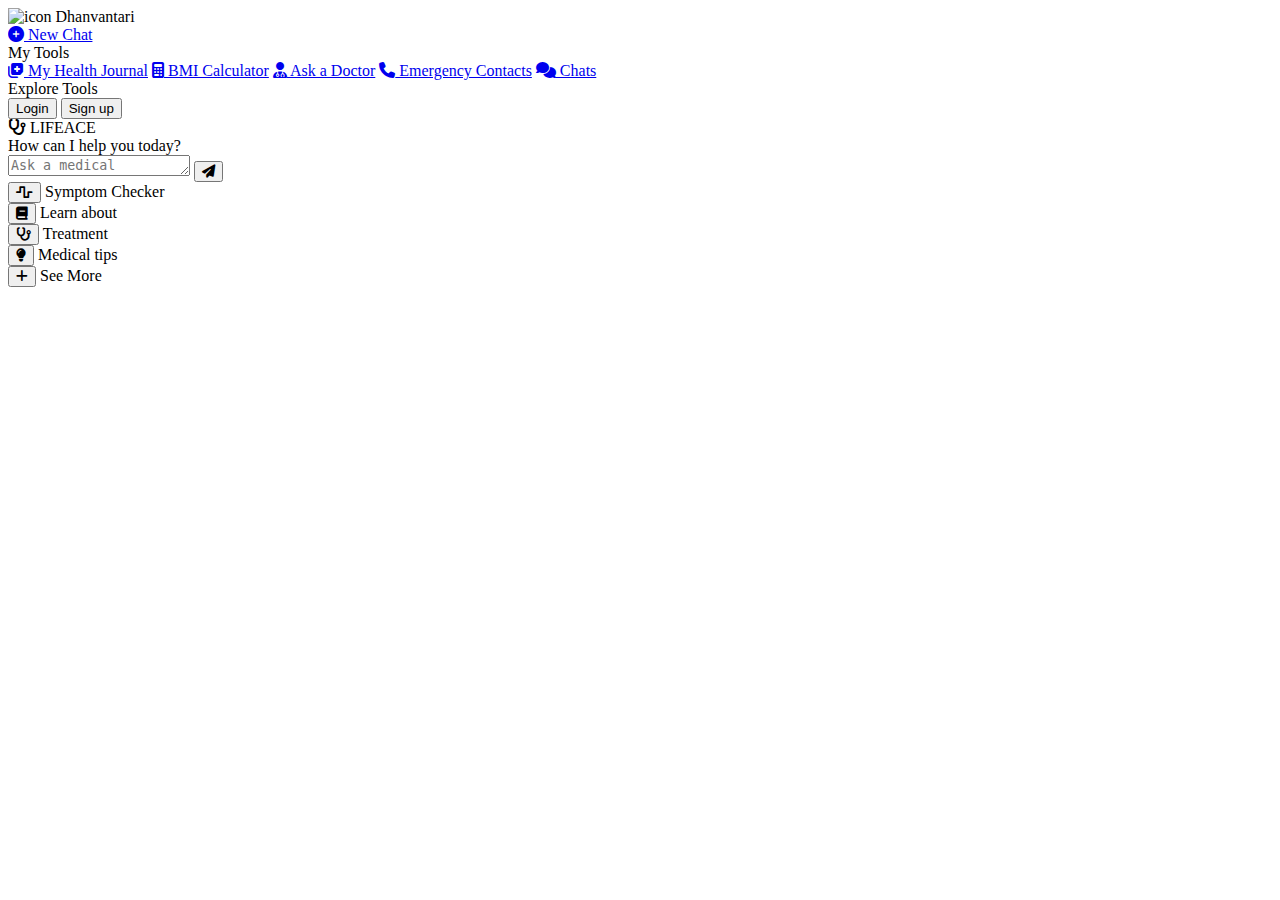
==== chat.html @ 0e31948d "Create chat.html" ====
<!DOCTYPE html>
<html lang="en">
<head>
  <meta charset="UTF-8" />
  <meta name="viewport" content="width=device-width, initial-scale=1.0"/>
  <title>Dhanvantari - Medical Assistant</title>
  <link rel="stylesheet" href="https://cdnjs.cloudflare.com/ajax/libs/font-awesome/6.4.0/css/all.min.css"/>
  <link rel="stylesheet" href="/static/style.css"/>
</head>
<body>

  <!-- Sidebar -->
  <div class="sidebar">
    <div class="logo">
      <img src="https://img.icons8.com/fluency-systems-filled/48/medical-doctor.png" alt="icon"/>
      Dhanvantari
    </div>

    <a class="nav-button" href="#"><i class="fas fa-plus-circle"></i> New Chat</a>

    <div class="section-title">My Tools</div>
    <a class="nav-button" href="#"><i class="fas fa-notes-medical"></i> My Health Journal</a>
    <a class="nav-button" href="bmi.html"><i class="fas fa-calculator"></i> BMI Calculator</a>
    <a class="nav-button" href="#"><i class="fas fa-user-md"></i> Ask a Doctor</a>
    <a class="nav-button" href="#"><i class="fas fa-phone"></i> Emergency Contacts</a>
    <a class="nav-button" href="#"><i class="fas fa-comments"></i> Chats</a>

    <div class="section-title">Explore Tools</div>

    <div class="auth-buttons">
      <button class="login">Login</button>
      <button class="signup">Sign up</button>
    </div>
  </div>

  <!-- Main Content -->
  <div class="main">
    <div class="header">
      <div class="logo-main">
        <i class="fas fa-stethoscope"></i> LIFE<span>ACE</span>
      </div>
      <div class="prompt">How can I help you today?</div>
    </div>

    <div class="chat-window" id="chatWindow">
      <!-- Chat messages appear here -->
    </div>

    <div class="bottom-area">
      <div class="search-bar">
        <textarea class="query-box" rows="1" id="userInput" placeholder="Ask a medical query..."></textarea>
        <button class="search-button" onclick="submitQuery()"><i class="fas fa-paper-plane"></i></button>
      </div>

      <div class="features">
        <div class="feature">
          <button class="blue" onclick="alert('Symptom Checker')"><i class="fas fa-wave-square"></i></button>
          <label>Symptom Checker</label>
        </div>
        <div class="feature">
          <button class="grey" onclick="alert('Learn About')"><i class="fas fa-book"></i></button>
          <label>Learn about</label>
        </div>
        <div class="feature">
          <button class="orange" onclick="alert('Treatment')"><i class="fas fa-stethoscope"></i></button>
          <label>Treatment</label>
        </div>
        <div class="feature">
          <button class="green" onclick="alert('Medical Tips')"><i class="fas fa-lightbulb"></i></button>
          <label>Medical tips</label>
        </div>
        <div class="feature">
          <button class="grey" onclick="alert('See More')"><i class="fas fa-plus"></i></button>
          <label>See More</label>
        </div>
      </div>
    </div>
  </div>
  <script>
    function submitQuery() {
      const userInput = document.getElementById("userInput").value;
      if (!userInput.trim()) return;
  
      const chatWindow = document.getElementById("chatWindow");
  
      // Show user message
      const userMsg = document.createElement("div");
      userMsg.classList.add("message", "user-message");
      userMsg.innerText = userInput;
      chatWindow.appendChild(userMsg);
  
      // Clear input
      document.getElementById("userInput").value = "";
  
      // Send to backend
      fetch("/get_response", {
        method: "POST",
        headers: {
          "Content-Type": "application/json",
        },
        body: JSON.stringify({ message: userInput }),
      })
      .then(response => response.json())
      .then(data => {
        const botMsg = document.createElement("div");
        botMsg.classList.add("message", "bot-message");
        botMsg.innerText = data.response;
        chatWindow.appendChild(botMsg);
        chatWindow.scrollTop = chatWindow.scrollHeight;
      });
    }
  </script>
  
 

</body>
</html>
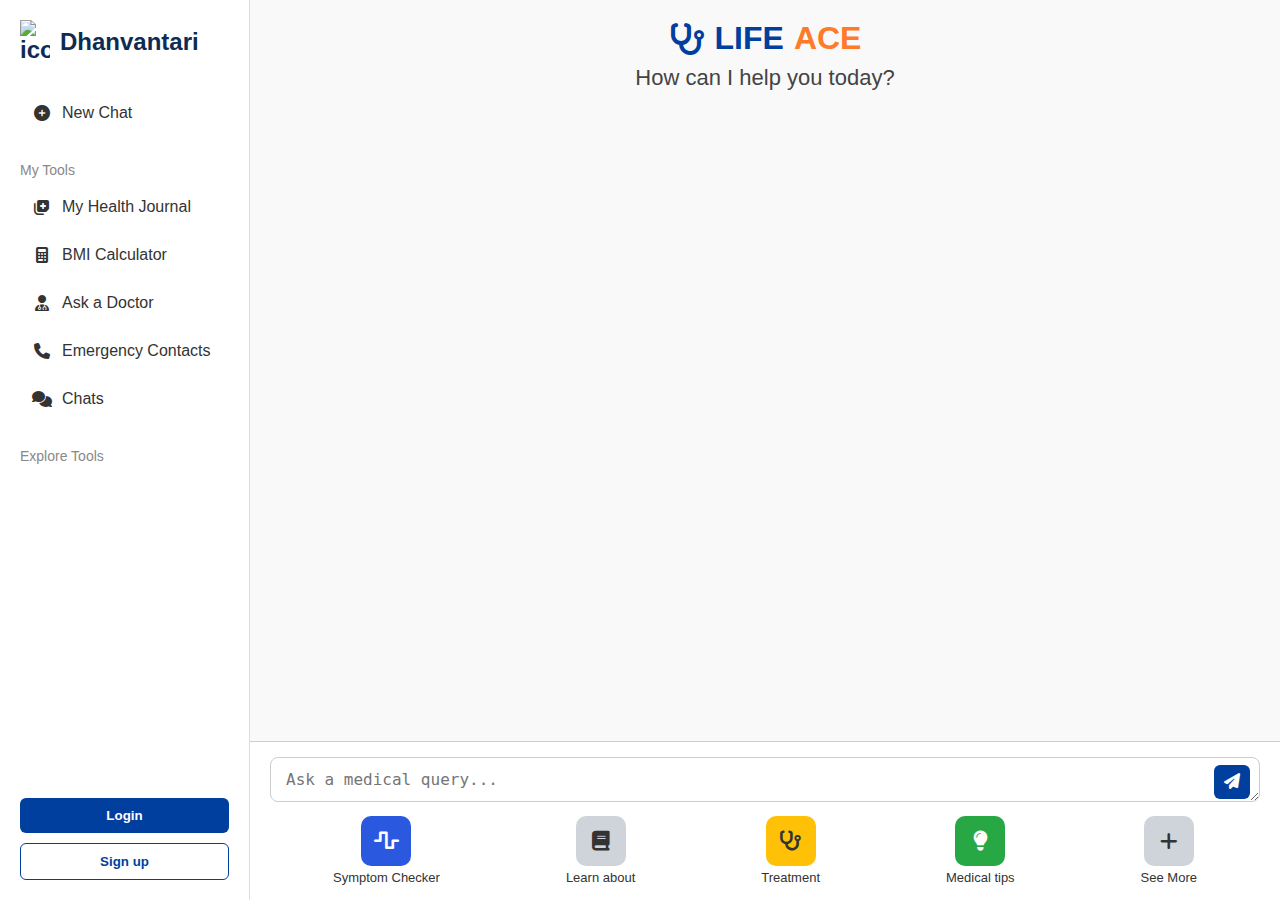
==== commit 76947f39: "Update chat.html" ====
--- a/chat.html
+++ b/chat.html
@@ -5,7 +5,7 @@
   <meta name="viewport" content="width=device-width, initial-scale=1.0"/>
   <title>Dhanvantari - Medical Assistant</title>
   <link rel="stylesheet" href="https://cdnjs.cloudflare.com/ajax/libs/font-awesome/6.4.0/css/all.min.css"/>
-  <link rel="stylesheet" href="/static/style.css"/>
+  <link rel="stylesheet" href="style.css"/>
 </head>
 <body>
 
--- a/style.css
+++ b/style.css
@@ -0,0 +1,231 @@
+* {
+  margin: 0;
+  padding: 0;
+  box-sizing: border-box;
+}
+
+body {
+  font-family: 'Segoe UI', sans-serif;
+  display: flex;
+  height: 100vh;
+  background-color: #f9f9f9;
+}
+
+/* Sidebar */
+.sidebar {
+  width: 250px;
+  background-color: #ffffff;
+  border-right: 1px solid #ddd;
+  display: flex;
+  flex-direction: column;
+  padding: 20px;
+}
+
+.logo {
+  font-size: 24px;
+  font-weight: bold;
+  color: #0e2c53;
+  display: flex;
+  align-items: center;
+  gap: 10px;
+  margin-bottom: 30px;
+}
+
+.logo img {
+  width: 30px;
+}
+
+.section-title {
+  font-size: 14px;
+  color: #888;
+  margin-top: 20px;
+  margin-bottom: 10px;
+}
+
+.nav-button {
+  display: flex;
+  align-items: center;
+  padding: 10px 12px;
+  border-radius: 8px;
+  margin-bottom: 10px;
+  text-decoration: none;
+  color: #333;
+  transition: background 0.2s;
+}
+
+.nav-button:hover {
+  background-color: #f0f0f0;
+}
+
+.nav-button i {
+  margin-right: 10px;
+  min-width: 20px;
+  text-align: center;
+}
+
+.auth-buttons {
+  margin-top: auto;
+  display: flex;
+  flex-direction: column;
+  gap: 10px;
+}
+
+.auth-buttons button {
+  padding: 10px;
+  border-radius: 6px;
+  border: none;
+  font-weight: bold;
+  cursor: pointer;
+}
+
+.auth-buttons .login {
+  background-color: #003f9e;
+  color: white;
+}
+
+.auth-buttons .signup {
+  background-color: white;
+  border: 1px solid #003f9e;
+  color: #003f9e;
+}
+
+/* Main content */
+.main {
+  flex: 1;
+  display: flex;
+  flex-direction: column;
+  justify-content: space-between;
+  position: relative;
+}
+
+.header {
+  text-align: center;
+  padding: 20px 0;
+}
+
+.logo-main {
+  font-size: 32px;
+  font-weight: bold;
+  display: flex;
+  justify-content: center;
+  align-items: center;
+  gap: 10px;
+  color: #003f9e;
+}
+
+.logo-main span {
+  color: #ff7b29;
+}
+
+.prompt {
+  font-size: 22px;
+  color: #444;
+  margin-top: 8px;
+}
+
+.chat-window {
+  flex: 1;
+  padding: 20px;
+  overflow-y: auto;
+  display: flex;
+  flex-direction: column;
+  gap: 15px;
+}
+
+.message {
+  max-width: 70%;
+  padding: 12px 16px;
+  border-radius: 12px;
+  line-height: 1.5;
+}
+
+.user-message {
+  background-color: #e1ecf9;
+  align-self: flex-end;
+}
+
+.bot-message {
+  background-color: #f0f0f0;
+  align-self: flex-start;
+}
+
+/* Bottom area */
+.bottom-area {
+  background-color: #fff;
+  border-top: 1px solid #ccc;
+  padding: 15px 20px;
+  display: flex;
+  flex-direction: column;
+  gap: 10px;
+}
+
+.search-bar {
+  width: 100%;
+  position: relative;
+}
+
+.query-box {
+  width: 100%;
+  padding: 12px 50px 12px 15px;
+  border: 1px solid #ccc;
+  border-radius: 8px;
+  background-color: #fff;
+  font-size: 16px;
+  outline: none;
+}
+
+.search-button {
+  position: absolute;
+  top: 50%;
+  right: 10px;
+  transform: translateY(-50%);
+  background-color: #003f9e;
+  color: #fff;
+  border: none;
+  padding: 8px 10px;
+  border-radius: 6px;
+  cursor: pointer;
+  font-size: 16px;
+}
+
+.search-button:hover {
+  background-color: #002f77;
+}
+
+.features {
+  display: flex;
+  justify-content: space-around;
+  flex-wrap: wrap;
+}
+
+.feature {
+  text-align: center;
+}
+
+.feature button {
+  width: 50px;
+  height: 50px;
+  border-radius: 10px;
+  border: none;
+  font-size: 20px;
+  color: #fff;
+  cursor: pointer;
+  margin-bottom: 4px;
+  transition: transform 0.2s ease, background-color 0.2s;
+}
+
+.feature button:hover {
+  transform: scale(1.05);
+  filter: brightness(1.1);
+}
+
+.feature .blue { background-color: #2a59e0; }
+.feature .green { background-color: #28a745; }
+.feature .orange { background-color: #ffc107; color: #333; }
+.feature .grey { background-color: #ced4da; color: #333; }
+
+.feature label {
+  font-size: 13px;
+  color: #333;
+  display: block;
+}
